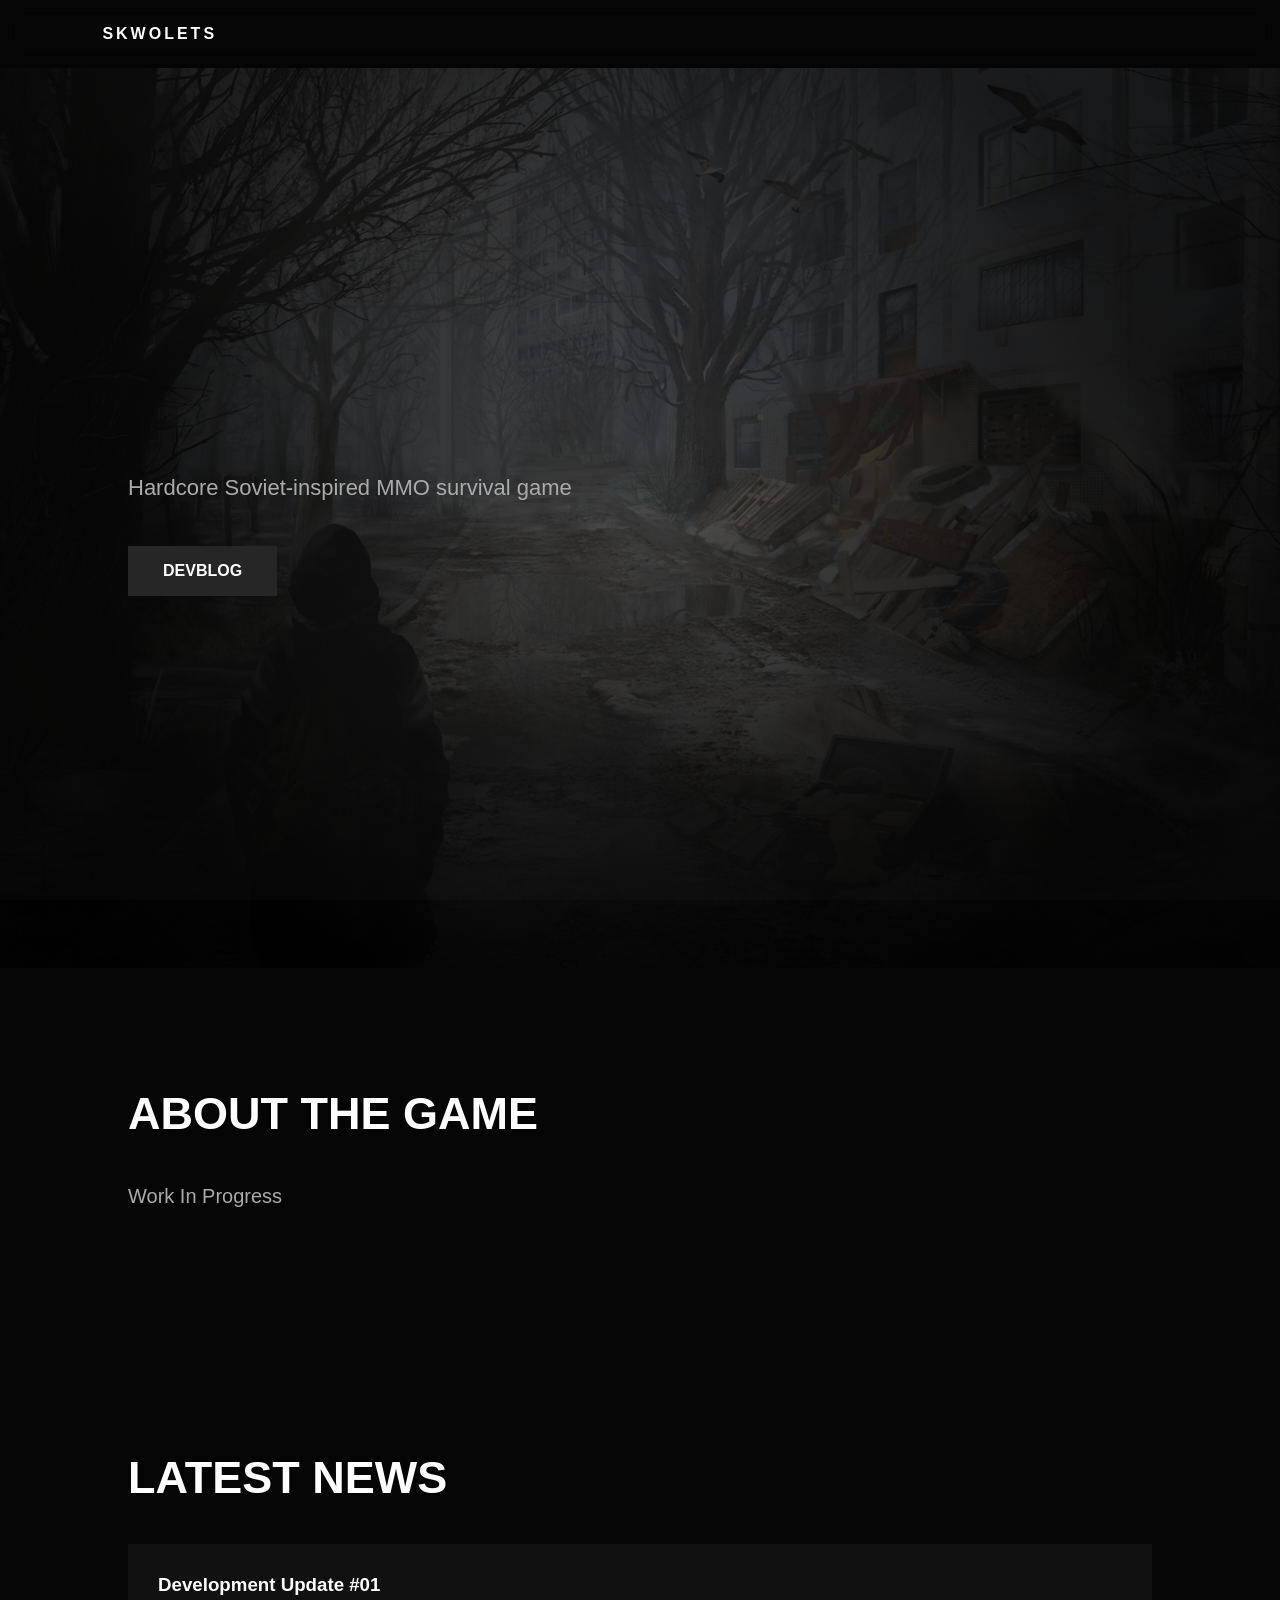
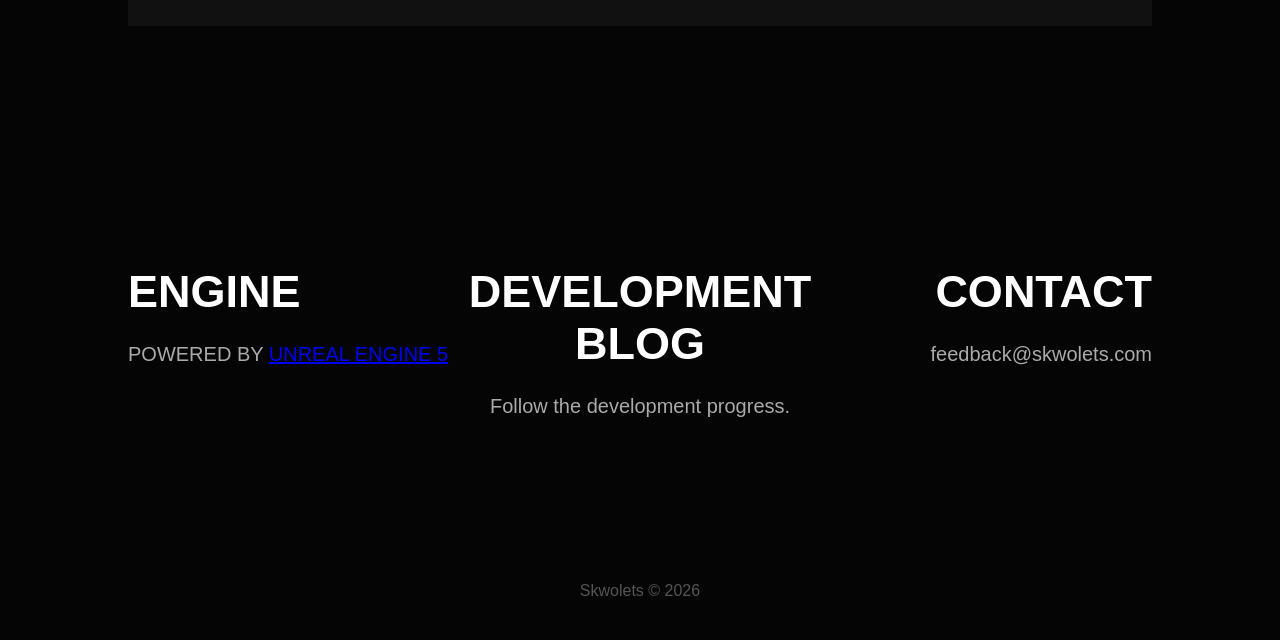
==== index.html @ 3a8d3a65 "Update index.html" ====
<!DOCTYPE html>
<html lang="en">
<head>
    <meta charset="UTF-8">
    <meta name="viewport" content="width=device-width, initial-scale=1.0">

    <title>SKWOLETS</title>

    <link rel="stylesheet" href="style.css">
</head>

<body>

<div class="noise"></div>

<header>
    <div class="logo">
        SKWOLETS
    </div>
    <!--
    <nav>
        <a href="#about">About</a>
        <a href="#features">Features</a>
        <a href="#news">News</a>
        <a href="#contact">Contact</a>
    </nav>
    -->
</header>


<section class="hero">

    <div class="hero-content">

        <!--
        <h1>
            SKWOLETS<br>
            <span>GAME</span>
        </h1>
        -->

        <p>
            Hardcore Soviet-inspired MMO survival game
        </p>


        <div class="buttons">

            <a href="/devblog/" class="button steam">
                DEVBLOG
            </a>

        </div>

    </div>

</section>



<section id="about">

<h2>ABOUT THE GAME</h2>

<p>
Work In Progress
</p>

</section>


<!--
<section id="features">


<h2>FEATURES</h2>

    
<div class="cards">


<div class="card">
<h3>EXPLORE</h3>
<p>
Discover abandoned locations full of secrets.
</p>
</div>


<div class="card">
<h3>SURVIVE</h3>
<p>
Resources are limited. Every decision matters.
</p>
</div>


<div class="card">
<h3>DISCOVER</h3>
<p>
Uncover the truth behind the catastrophe.
</p>
</div>


</div>


</section>
-->


<!--
<section class="gallery">

<h2>GALLERY</h2>


<div class="images">

<div class="image">
SCREENSHOT 01
</div>

<div class="image">
SCREENSHOT 02
</div>

<div class="image">
SCREENSHOT 03
</div>

</div>


</section>
-->



<section id="news">

<h2>LATEST NEWS</h2>


<div class="news">

<article>
<h3>
Development Update #01
</h3>
<!--
<p>
New locations, improved lighting
and atmospheric effects.
</p>
-->

</article>


<!--
<article>

<h3>
New Trailer Released
</h3>

<p>
The first gameplay footage is available.
</p>


</article>
-->

</div>


</section>



<section class="bottom-info">

    <div class="engine">

        <h2>ENGINE</h2>

        <p>
        POWERED BY 
        <a href="https://www.unrealengine.com/" target="_blank">
        UNREAL ENGINE 5
        </a>
        </p>

    </div>


    <div class="blog">

        <h2>DEVELOPMENT BLOG</h2>

        <p>
        Follow the development progress.
        </p>

    </div>


    <div class="contact">

        <h2>CONTACT</h2>

        <p>
        feedback@skwolets.com
        </p>

    </div>

</section>



<footer>

Skwolets © 2026

</footer>



<script src="script.js"></script>

</body>
</html>
---- style.css ----
* {
    margin:0;
    padding:0;
    box-sizing:border-box;
}


html {
    scroll-behavior:smooth;
}


body {

    background:#050505;
    color:white;
    font-family:
    "Segoe UI",
    sans-serif;

}



.noise {

position:fixed;
width:100%;
height:100%;

background:
linear-gradient(
rgba(255,255,255,0.02),
rgba(255,255,255,0.02)
);

pointer-events:none;

}



header {

position:static;
top:0;
width:100%;

display:flex;
justify-content:space-between;
align-items:center;

padding:25px 8%;

background:
rgba(0,0,0,0.4);

backdrop-filter:blur(10px);

z-index:10;

}



.logo {

font-weight:900;
letter-spacing:3px;

}



nav a {

color:white;
text-decoration:none;

margin-left:30px;

opacity:.7;

transition:.3s;

}


nav a:hover {

opacity:1;

}




.hero {

height:100vh;

display:flex;

align-items:center;

padding-left:10%;


background:
radial-gradient(
circle at center,
rgba(50,50,50,0.3),
rgba(0,0,0,0.8) 70%
),
linear-gradient(
rgba(0,0,0,0.4),
rgba(0,0,0,0.8)
),
url("images/hero.png");

background-size:cover;
background-position:center;
background-repeat:no-repeat;

}



.hero h1 {

font-size:90px;

line-height:.9;

}



.hero h1 span {

color:#ff3b3b;

}



.hero p {

margin-top:30px;

font-size:22px;

max-width:500px;

color:#aaa;

}




.buttons {

margin-top:40px;

}



.button {

display:inline-block;
padding:16px 35px;

background:#222;
color:white;

text-decoration:none;
font-weight:bold;

margin-right:20px;
transition:.3s;

}

.button:hover {

transform:translateY(-3px);

}


.steam {

background:#222;

}



section {

padding:120px 10%;

}



h2 {

font-size:45px;

margin-bottom:40px;

}




section p {

font-size:20px;

line-height:1.6;

color:#aaa;

max-width:800px;

}



.cards {

display:flex;

gap:30px;

}



.card {

background:#111;

padding:40px;

border:1px solid #222;

flex:1;

transition:.4s;

}



.card:hover {

transform:translateY(-10px);

border-color:#ff3b3b;

}




.images {

display:flex;

gap:20px;

}



.image {

height:250px;

flex:1;

background:#151515;

display:flex;

align-items:center;

justify-content:center;

color:#555;

border:1px solid #222;

}



.news {

display:flex;

gap:30px;

}



article {

background:#111;

padding:30px;

flex:1;

}



footer {

padding:40px;

text-align:center;

color:#555;

}


.bottom-info {

display:flex;
justify-content:space-between;
align-items:flex-start;

}


.bottom-info > div {

flex:1;

}


.engine {

text-align:left;

}


.blog {

text-align:center;

}


.contact {

text-align:right;

}


.bottom-info h2 {

margin-bottom:20px;

}


@media(max-width:800px){


.hero h1 {

font-size:50px;

}


.cards,
.images,
.news,
.bottom-info {

flex-direction:column;

}


nav {

display:none;

}


}
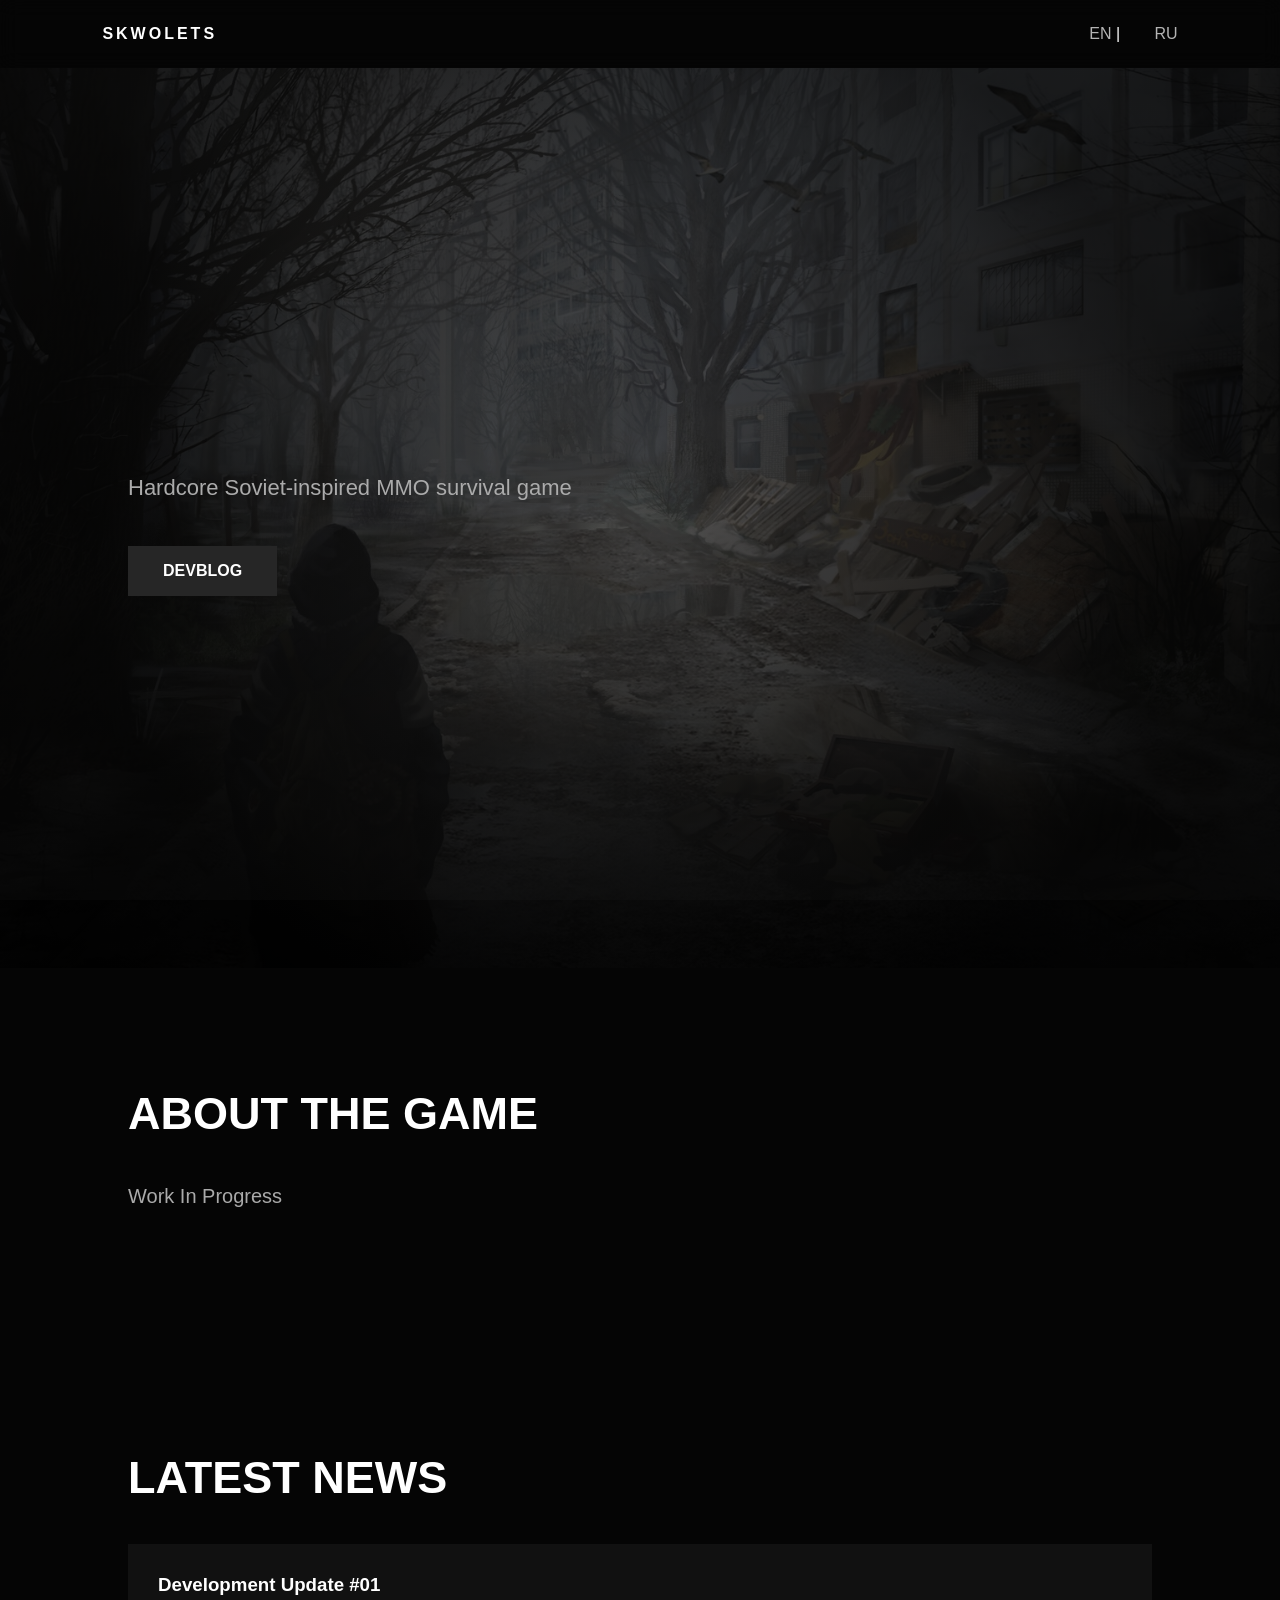
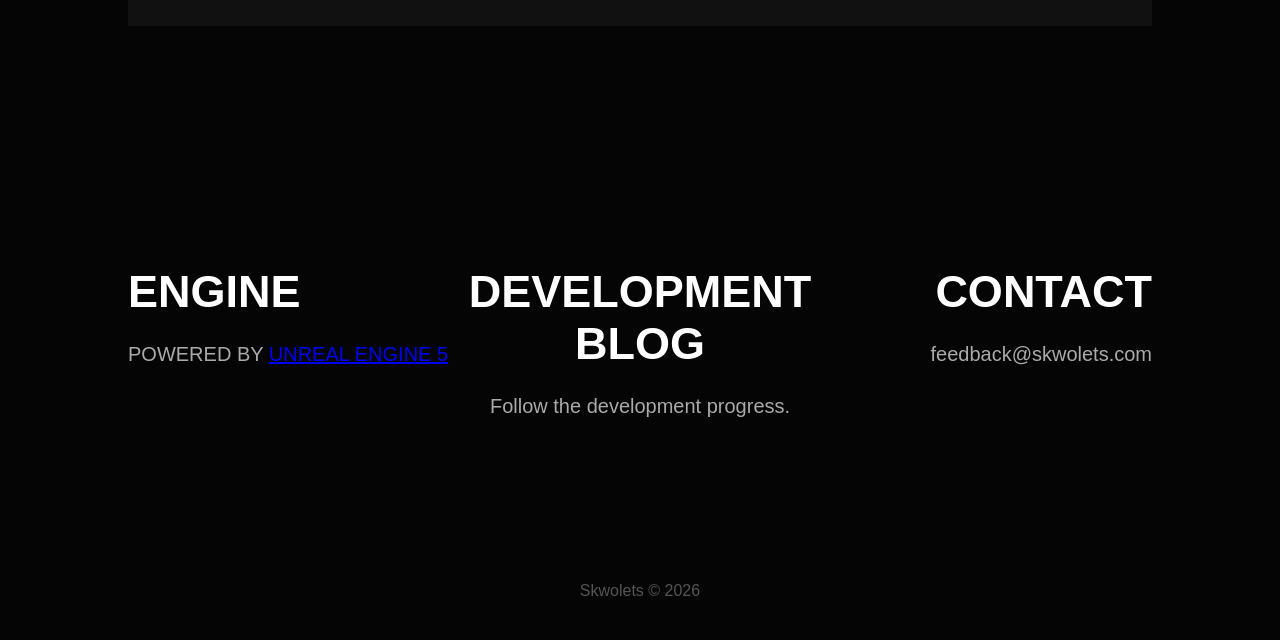
==== commit 2091a6d5: "Update index.html" ====
--- a/index.html
+++ b/index.html
@@ -17,14 +17,20 @@
     <div class="logo">
         SKWOLETS
     </div>
-    <!--
+   
     <nav>
+        <!--
         <a href="#about">About</a>
         <a href="#features">Features</a>
         <a href="#news">News</a>
         <a href="#contact">Contact</a>
+        -->
+        <span class="lang">
+            <a href="#">EN</a> |
+            <a href="#">RU</a>
+        </span>
     </nav>
-    -->
+   
 </header>
 
 
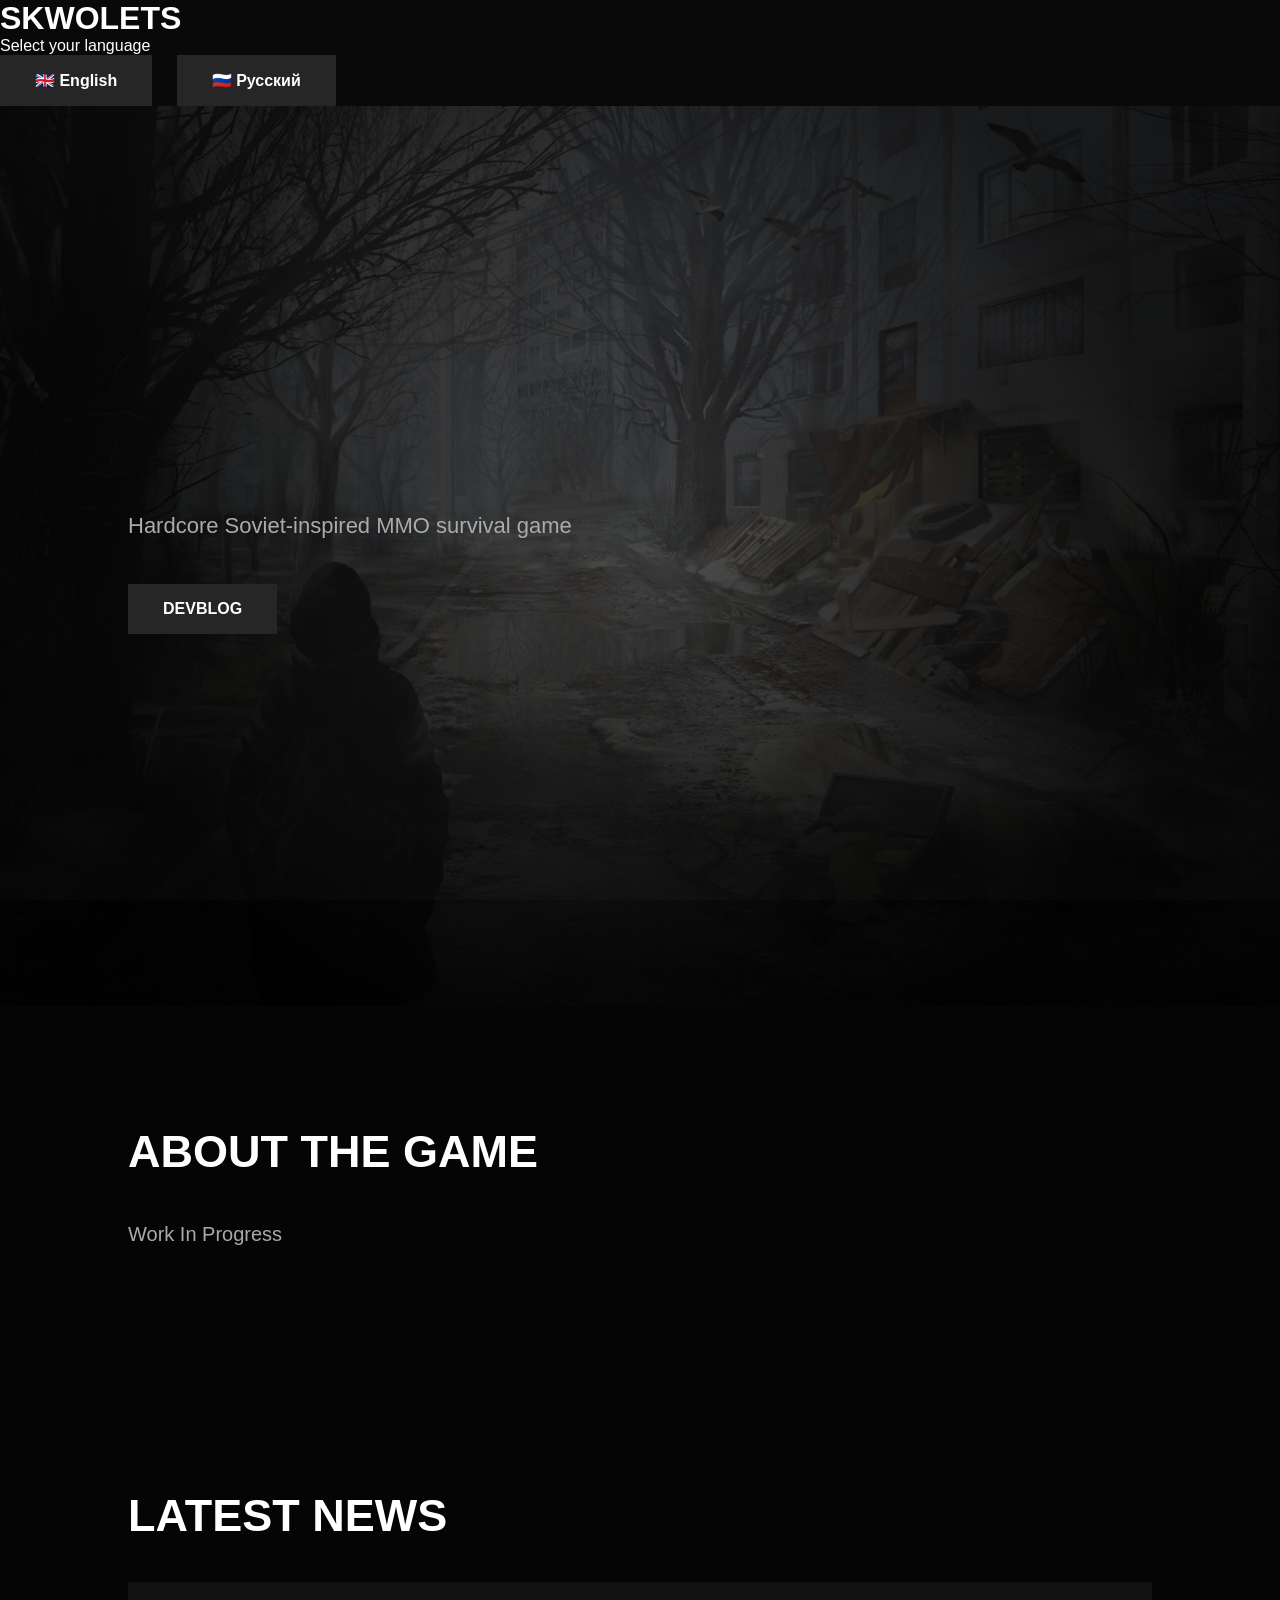
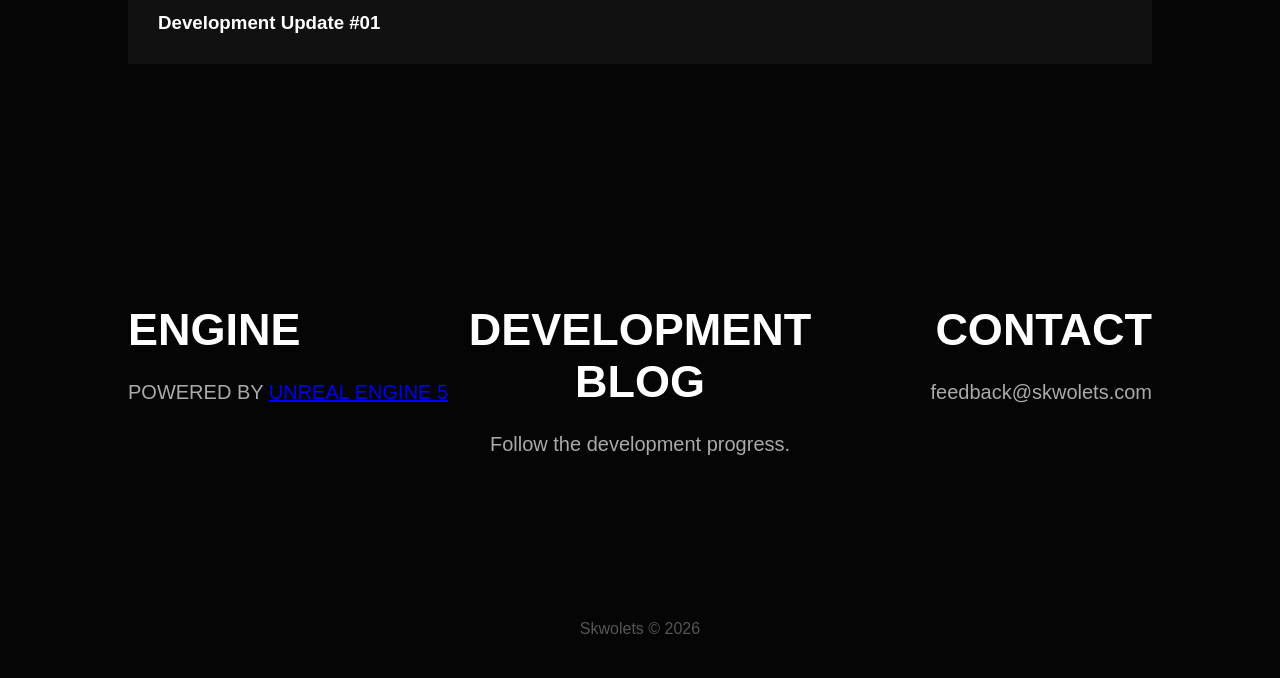
==== commit d571d595: "Update index.html" ====
--- a/index.html
+++ b/index.html
@@ -1,5 +1,6 @@
 <!DOCTYPE html>
 <html lang="en">
+
 <head>
     <meta charset="UTF-8">
     <meta name="viewport" content="width=device-width, initial-scale=1.0">
@@ -11,27 +12,27 @@
 
 <body>
 
-<div class="noise"></div>
-
-<header>
-    <div class="logo">
-        SKWOLETS
-    </div>
-   
-    <nav>
-        <!--
-        <a href="#about">About</a>
-        <a href="#features">Features</a>
-        <a href="#news">News</a>
-        <a href="#contact">Contact</a>
-        -->
-        <span class="lang">
-            <a href="#">EN</a> |
-            <a href="#">RU</a>
-        </span>
-    </nav>
-   
-</header>
+    <div class="noise"></div>
+
+    <div class="language-select">
+
+        <h1>SKWOLETS</h1>
+
+        <p>Select your language</p>
+
+        <a href="/" class="button">
+            🇬🇧 English
+        </a>
+
+        <a href="/ru/" class="button steam">
+            🇷🇺 Русский
+        </a>
+
+    </div>
+
+</body>
+
+</html>
 
 
 <section class="hero">
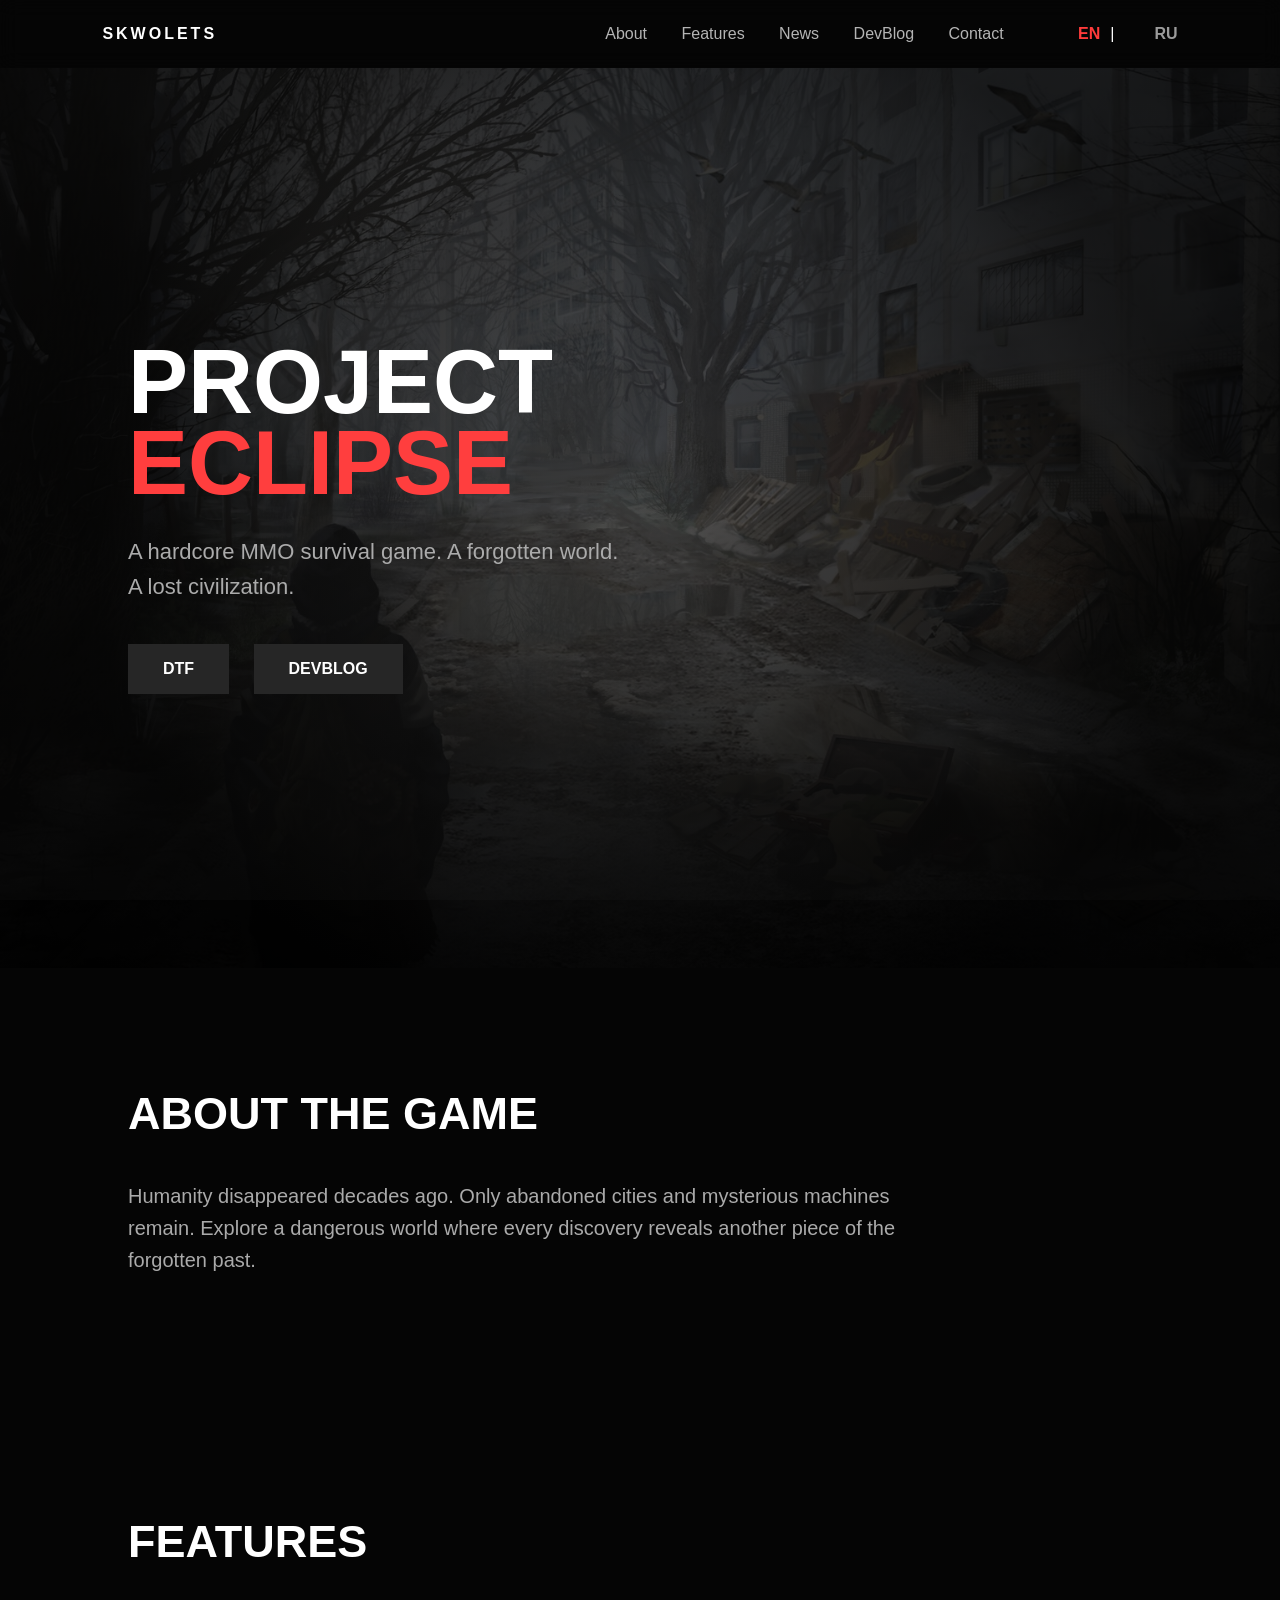
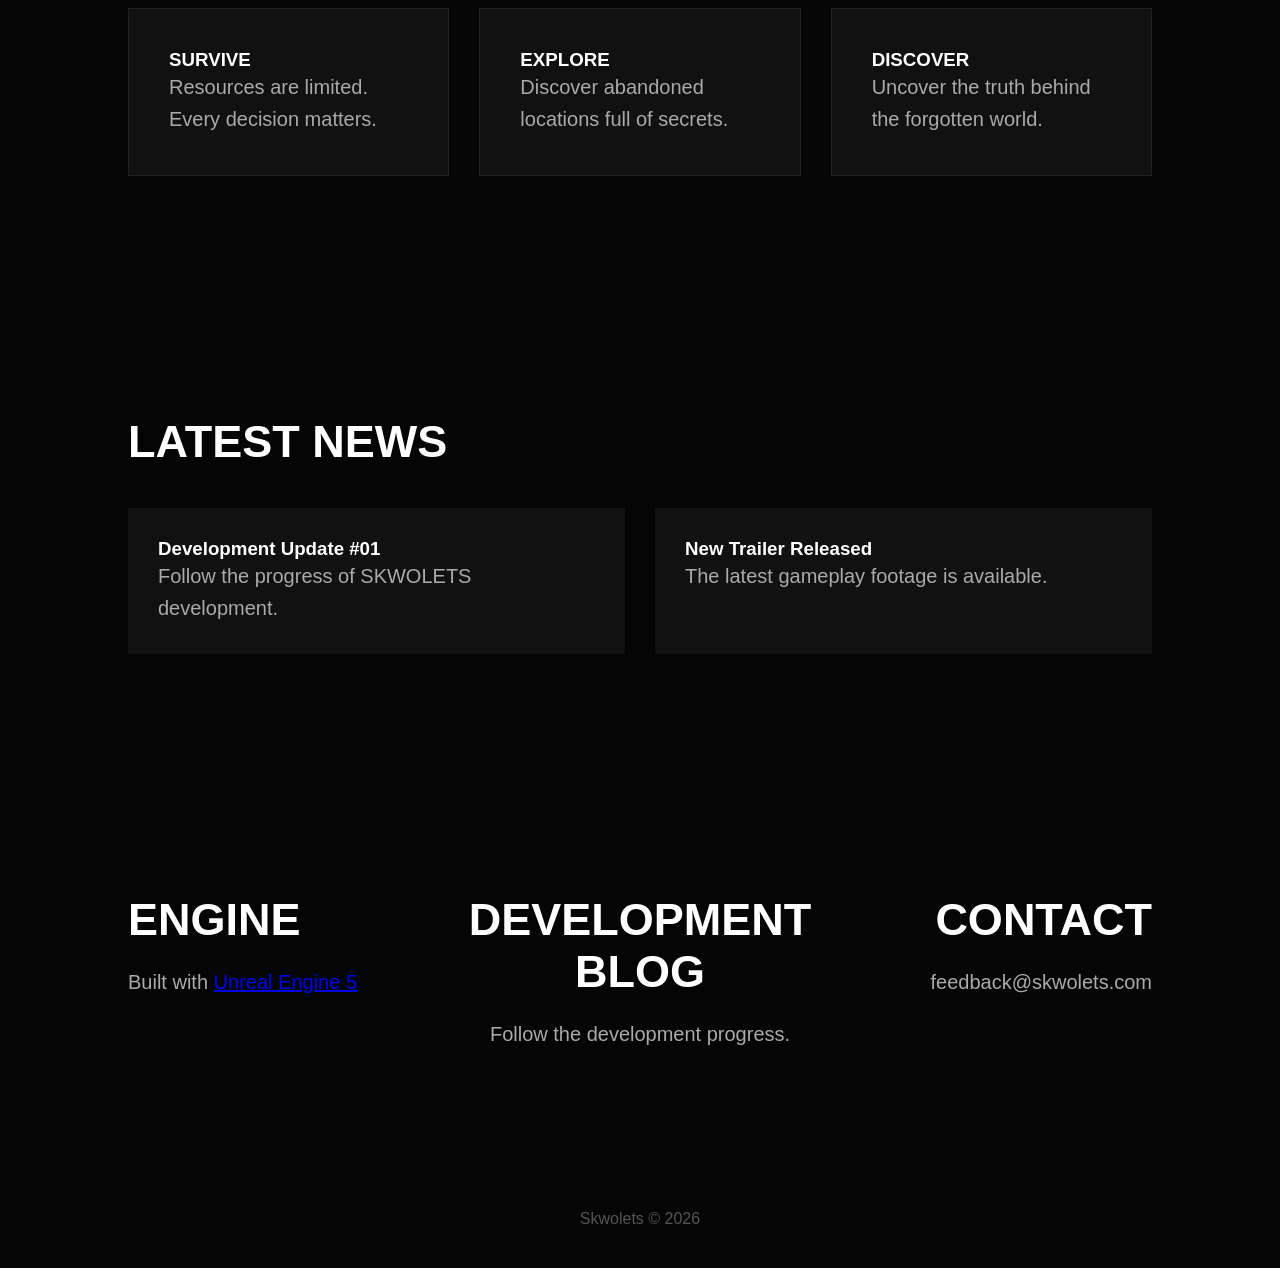
==== commit 53100ef2: "Update index.html" ====
--- a/index.html
+++ b/index.html
@@ -12,46 +12,60 @@
 
 <body>
 
-    <div class="noise"></div>
-
-    <div class="language-select">
-
-        <h1>SKWOLETS</h1>
-
-        <p>Select your language</p>
-
-        <a href="/" class="button">
-            🇬🇧 English
-        </a>
-
-        <a href="/ru/" class="button steam">
-            🇷🇺 Русский
-        </a>
-
+<div class="noise"></div>
+
+
+<header>
+
+    <div class="logo">
+        SKWOLETS
     </div>
 
-</body>
-
-</html>
+
+    <nav>
+
+        <a href="#about">About</a>
+        <a href="#features">Features</a>
+        <a href="#news">News</a>
+        <a href="/devblog/">DevBlog</a>
+        <a href="#contact">Contact</a>
+
+
+        <span class="language-switch">
+
+            <a href="/" class="active">EN</a>
+            <span>|</span>
+            <a href="/ru/">RU</a>
+
+        </span>
+
+    </nav>
+
+</header>
+
 
 
 <section class="hero">
 
     <div class="hero-content">
 
-        <!--
         <h1>
-            SKWOLETS<br>
-            <span>GAME</span>
+            PROJECT<br>
+            <span>ECLIPSE</span>
         </h1>
-        -->
 
         <p>
-            Hardcore Soviet-inspired MMO survival game
+            A hardcore MMO survival game.
+            A forgotten world.
+            A lost civilization.
         </p>
 
 
         <div class="buttons">
+
+            <a href="#" class="button">
+                DTF
+            </a>
 
             <a href="/devblog/" class="button steam">
                 DEVBLOG
@@ -70,78 +84,58 @@
 <h2>ABOUT THE GAME</h2>
 
 <p>
-Work In Progress
-</p>
-
-</section>
-
-
-<!--
+Humanity disappeared decades ago.
+Only abandoned cities and mysterious machines remain.
+Explore a dangerous world where every discovery
+reveals another piece of the forgotten past.
+</p>
+
+</section>
+
+
+
 <section id="features">
 
-
 <h2>FEATURES</h2>
 
-    
+
 <div class="cards">
+
+
+<div class="card">
+<h3>SURVIVE</h3>
+
+<p>
+Resources are limited.
+Every decision matters.
+</p>
+
+</div>
 
 
 <div class="card">
 <h3>EXPLORE</h3>
+
 <p>
 Discover abandoned locations full of secrets.
 </p>
-</div>
-
-
-<div class="card">
-<h3>SURVIVE</h3>
-<p>
-Resources are limited. Every decision matters.
-</p>
+
 </div>
 
 
 <div class="card">
 <h3>DISCOVER</h3>
-<p>
-Uncover the truth behind the catastrophe.
-</p>
-</div>
-
-
-</div>
-
-
-</section>
--->
-
-
-<!--
-<section class="gallery">
-
-<h2>GALLERY</h2>
-
-
-<div class="images">
-
-<div class="image">
-SCREENSHOT 01
-</div>
-
-<div class="image">
-SCREENSHOT 02
-</div>
-
-<div class="image">
-SCREENSHOT 03
-</div>
-
-</div>
-
-
-</section>
--->
+
+<p>
+Uncover the truth behind the forgotten world.
+</p>
+
+</div>
+
+
+</div>
+
+</section>
 
 
 
@@ -153,20 +147,18 @@
 <div class="news">
 
 <article>
+
 <h3>
 Development Update #01
 </h3>
-<!--
-<p>
-New locations, improved lighting
-and atmospheric effects.
-</p>
--->
+
+<p>
+Follow the progress of SKWOLETS development.
+</p>
 
 </article>
 
 
-<!--
 <article>
 
 <h3>
@@ -174,15 +166,13 @@
 </h3>
 
 <p>
-The first gameplay footage is available.
-</p>
-
+The latest gameplay footage is available.
+</p>
 
 </article>
--->
-
-</div>
-
+
+
+</div>
 
 </section>
 
@@ -190,40 +180,44 @@
 
 <section class="bottom-info">
 
-    <div class="engine">
-
-        <h2>ENGINE</h2>
-
-        <p>
-        POWERED BY 
-        <a href="https://www.unrealengine.com/" target="_blank">
-        UNREAL ENGINE 5
-        </a>
-        </p>
-
-    </div>
-
-
-    <div class="blog">
-
-        <h2>DEVELOPMENT BLOG</h2>
-
-        <p>
-        Follow the development progress.
-        </p>
-
-    </div>
-
-
-    <div class="contact">
-
-        <h2>CONTACT</h2>
-
-        <p>
-        feedback@skwolets.com
-        </p>
-
-    </div>
+
+<div class="engine">
+
+<h2>ENGINE</h2>
+
+<p>
+Built with 
+<a href="https://www.unrealengine.com/" target="_blank">
+Unreal Engine 5
+</a>
+</p>
+
+</div>
+
+
+
+<div class="blog">
+
+<h2>DEVELOPMENT BLOG</h2>
+
+<p>
+Follow the development progress.
+</p>
+
+</div>
+
+
+
+<div class="contact" id="contact">
+
+<h2>CONTACT</h2>
+
+<p>
+feedback@skwolets.com
+</p>
+
+</div>
+
 
 </section>
 
@@ -236,8 +230,8 @@
 </footer>
 
 
-
 <script src="script.js"></script>
 
 </body>
+
 </html>
--- a/style.css
+++ b/style.css
@@ -376,6 +376,39 @@
 
 }
 
+.language-switch {
+
+margin-left:40px;
+
+display:inline-flex;
+align-items:center;
+gap:10px;
+
+}
+
+.language-switch a {
+
+color:white;
+text-decoration:none;
+opacity:.6;
+
+font-weight:bold;
+
+}
+
+.language-switch a:hover {
+
+opacity:1;
+
+}
+
+.language-switch a.active {
+
+opacity:1;
+color:#ff3b3b;
+
+}
+
 
 @media(max-width:800px){
 
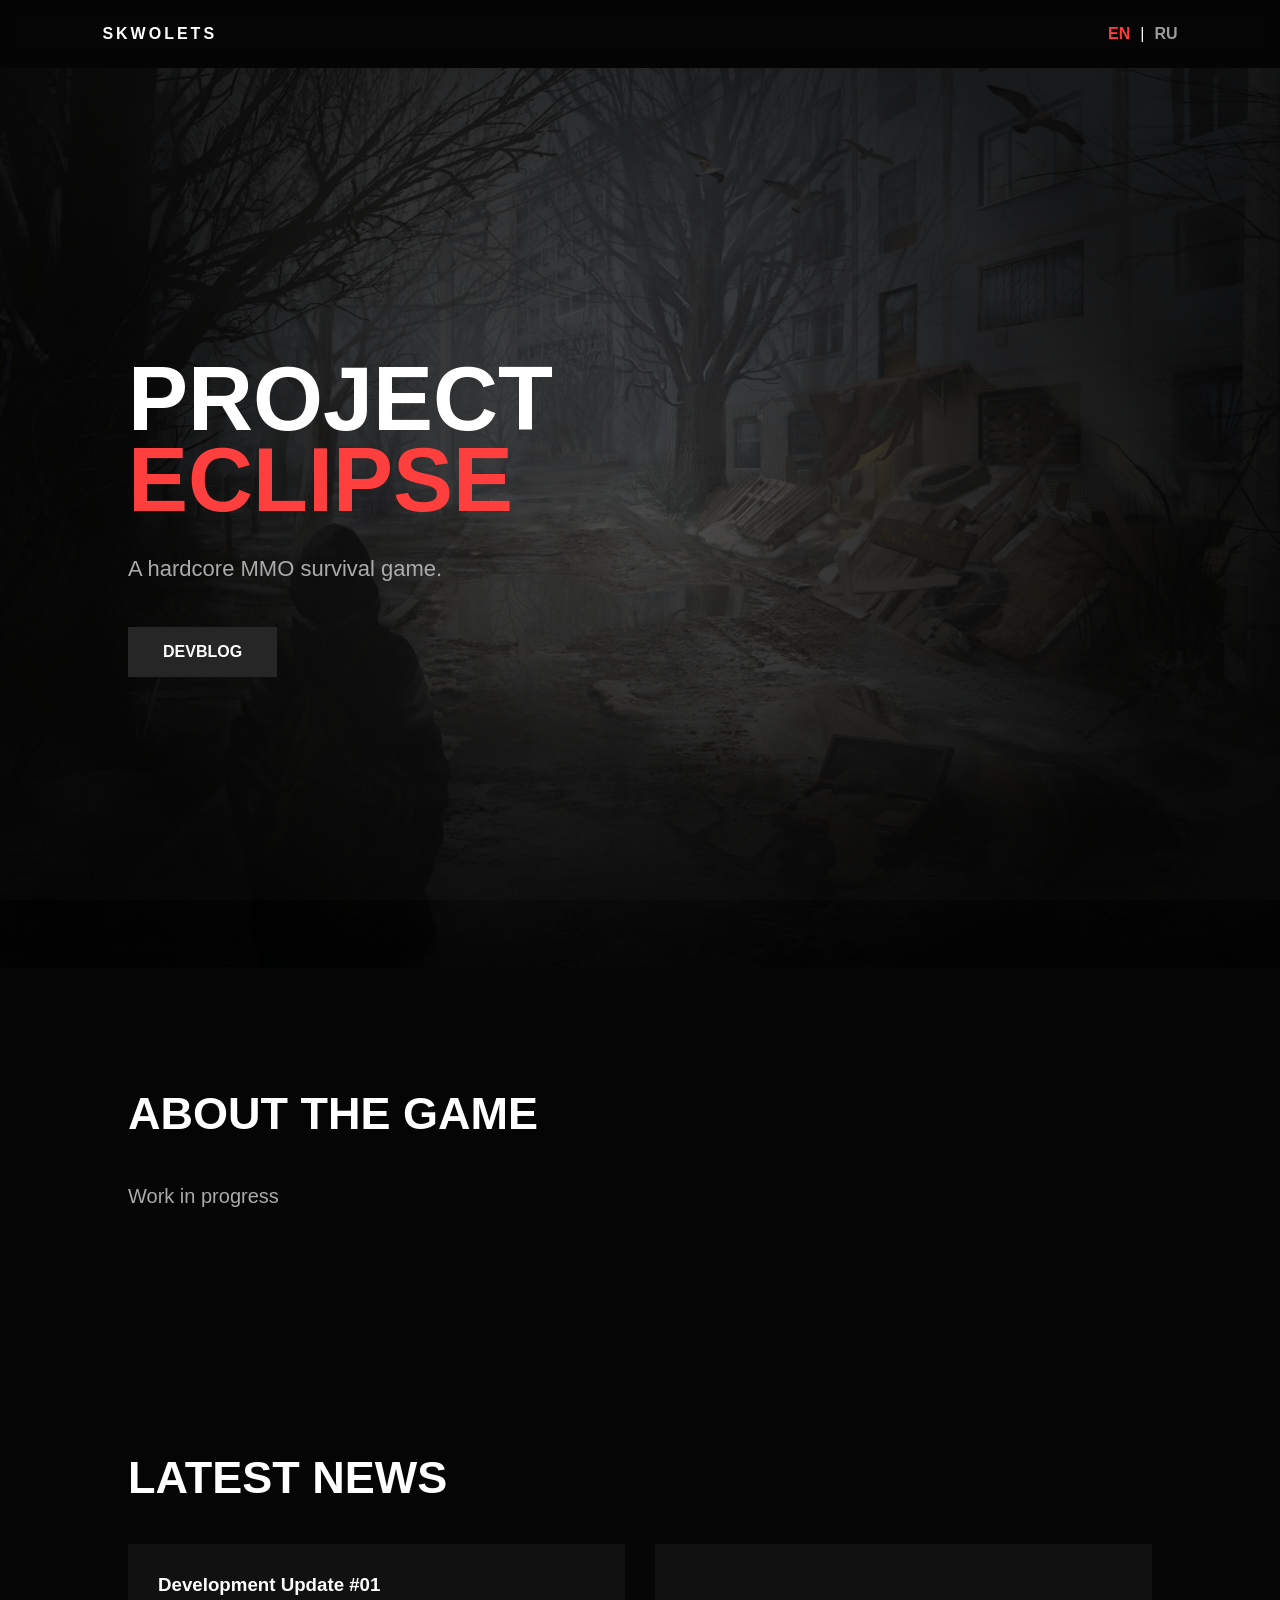
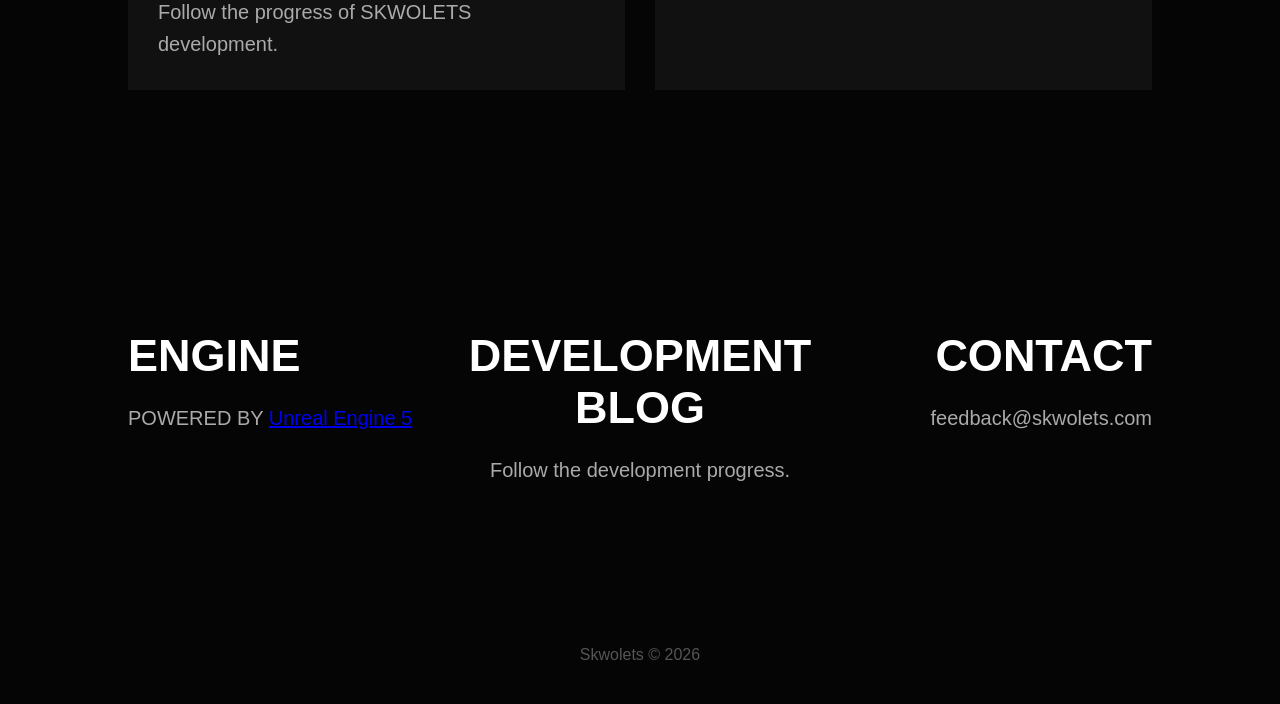
==== commit a5fb44e2: "Update index.html" ====
--- a/index.html
+++ b/index.html
@@ -21,7 +21,7 @@
         SKWOLETS
     </div>
 
-
+<!--
     <nav>
 
         <a href="#about">About</a>
@@ -29,7 +29,7 @@
         <a href="#news">News</a>
         <a href="/devblog/">DevBlog</a>
         <a href="#contact">Contact</a>
-
+-->
 
         <span class="language-switch">
 
@@ -56,17 +56,15 @@
 
         <p>
             A hardcore MMO survival game.
-            A forgotten world.
-            A lost civilization.
         </p>
 
 
         <div class="buttons">
-
+<!--
             <a href="#" class="button">
                 DTF
             </a>
-
+-->
             <a href="/devblog/" class="button steam">
                 DEVBLOG
             </a>
@@ -84,16 +82,13 @@
 <h2>ABOUT THE GAME</h2>
 
 <p>
-Humanity disappeared decades ago.
-Only abandoned cities and mysterious machines remain.
-Explore a dangerous world where every discovery
-reveals another piece of the forgotten past.
-</p>
-
-</section>
-
-
-
+Work in progress
+</p>
+
+</section>
+
+
+<!--
 <section id="features">
 
 <h2>FEATURES</h2>
@@ -136,7 +131,7 @@
 </div>
 
 </section>
-
+-->
 
 
 <section id="news">
@@ -160,7 +155,7 @@
 
 
 <article>
-
+<!--
 <h3>
 New Trailer Released
 </h3>
@@ -168,7 +163,7 @@
 <p>
 The latest gameplay footage is available.
 </p>
-
+-->
 </article>
 
 
@@ -186,7 +181,7 @@
 <h2>ENGINE</h2>
 
 <p>
-Built with 
+POWERED BY 
 <a href="https://www.unrealengine.com/" target="_blank">
 Unreal Engine 5
 </a>
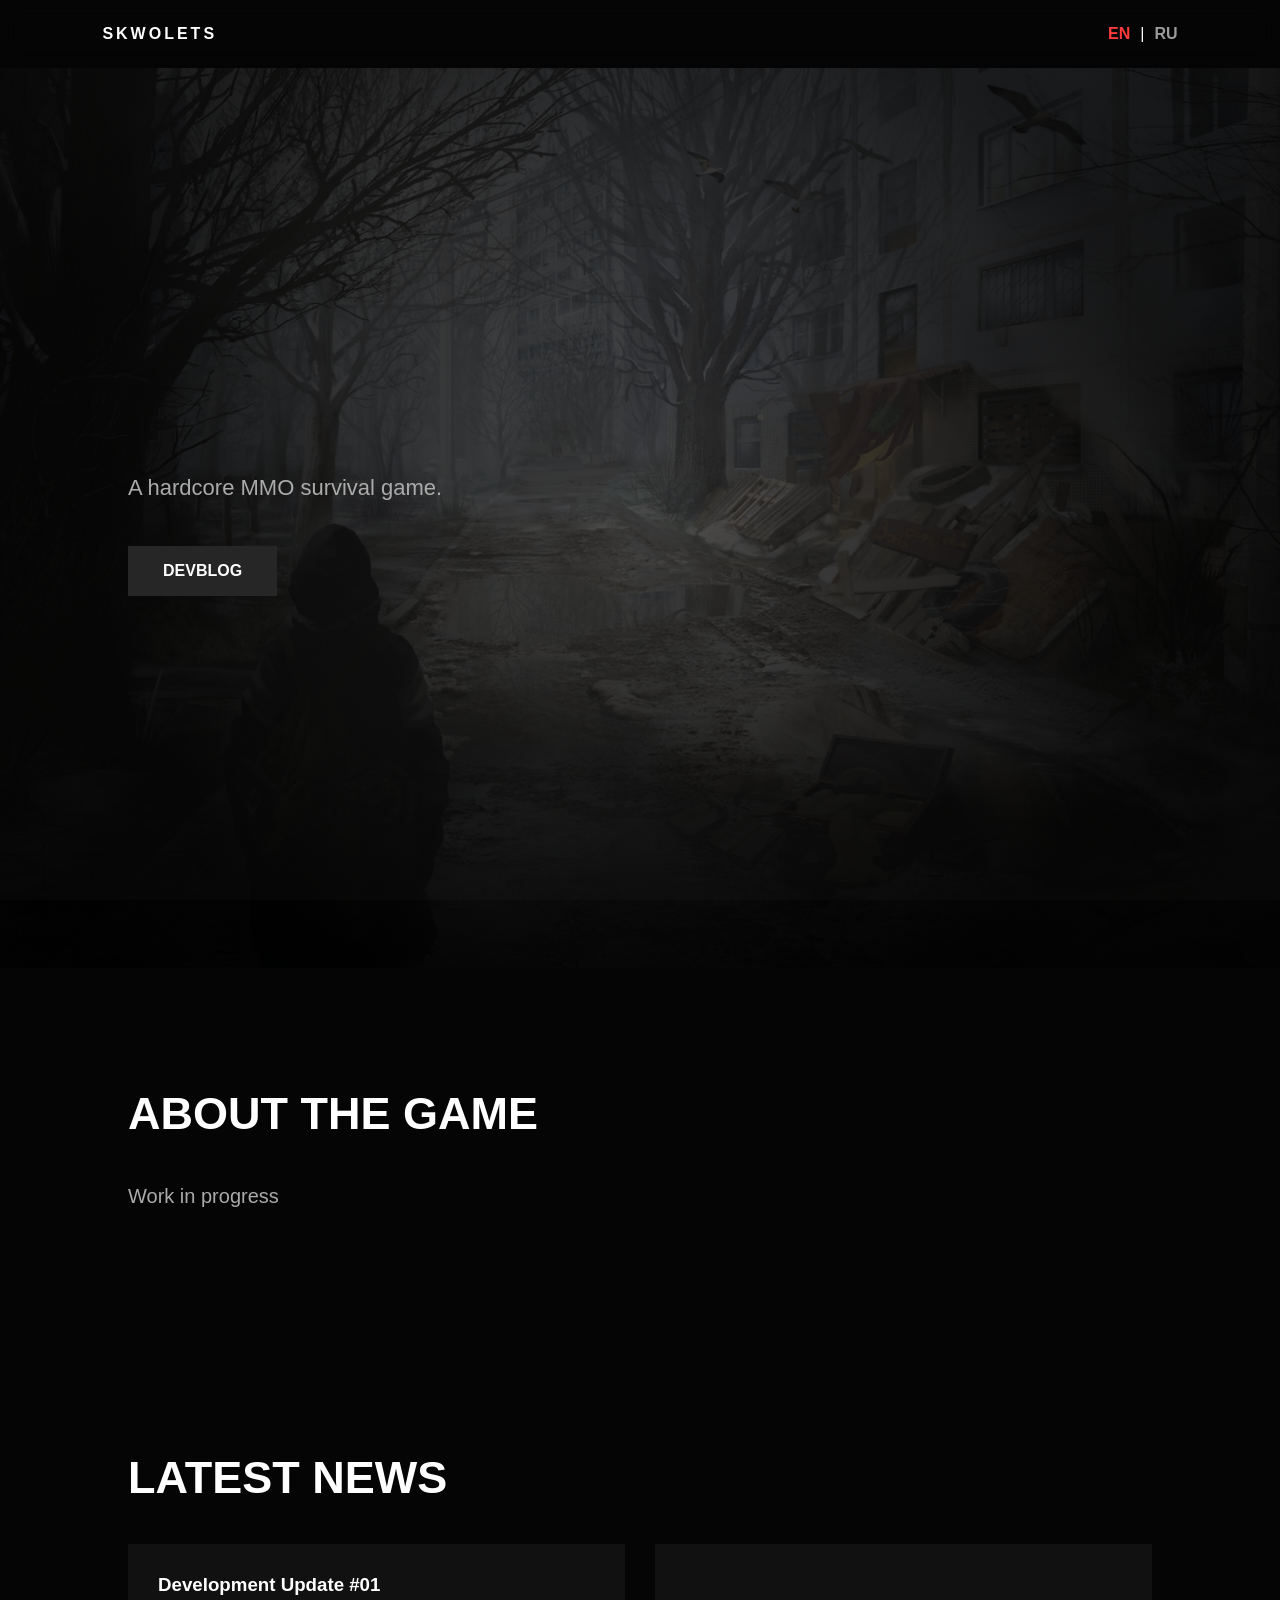
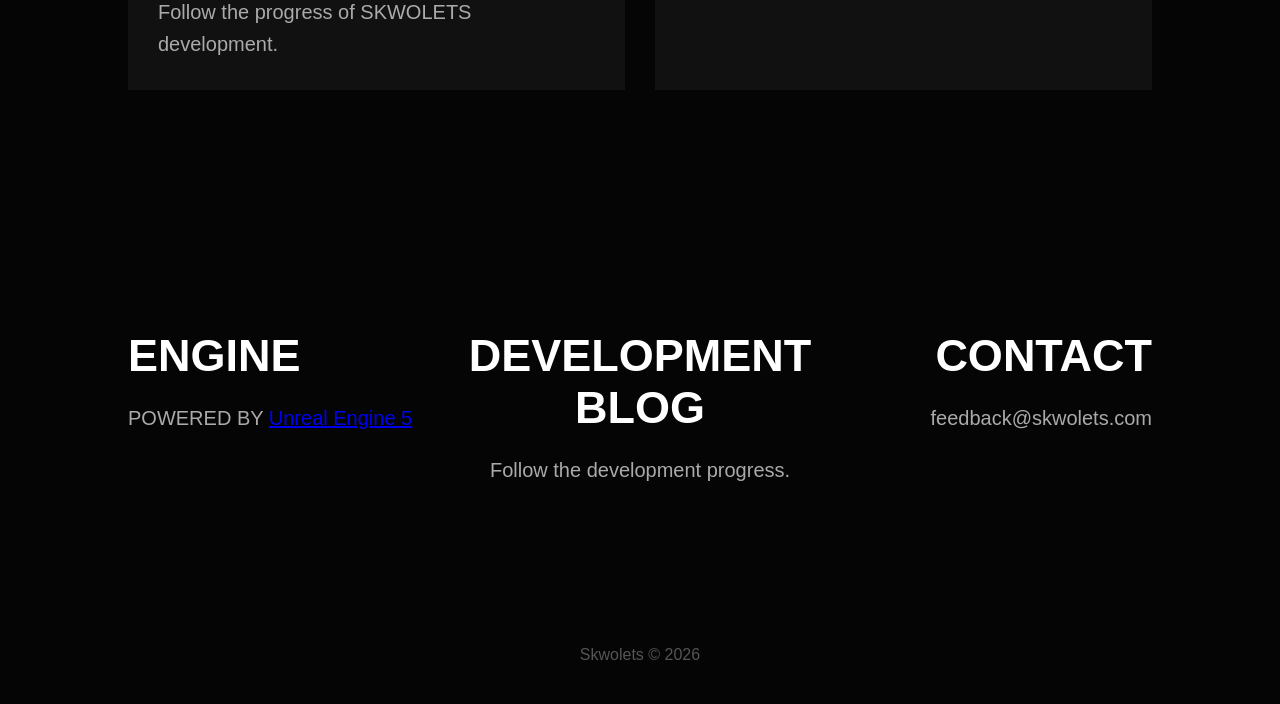
==== commit 13fe520f: "Update index.html" ====
--- a/index.html
+++ b/index.html
@@ -48,12 +48,12 @@
 <section class="hero">
 
     <div class="hero-content">
-
+<!--
         <h1>
             PROJECT<br>
             <span>ECLIPSE</span>
         </h1>
-
+-->
         <p>
             A hardcore MMO survival game.
         </p>
